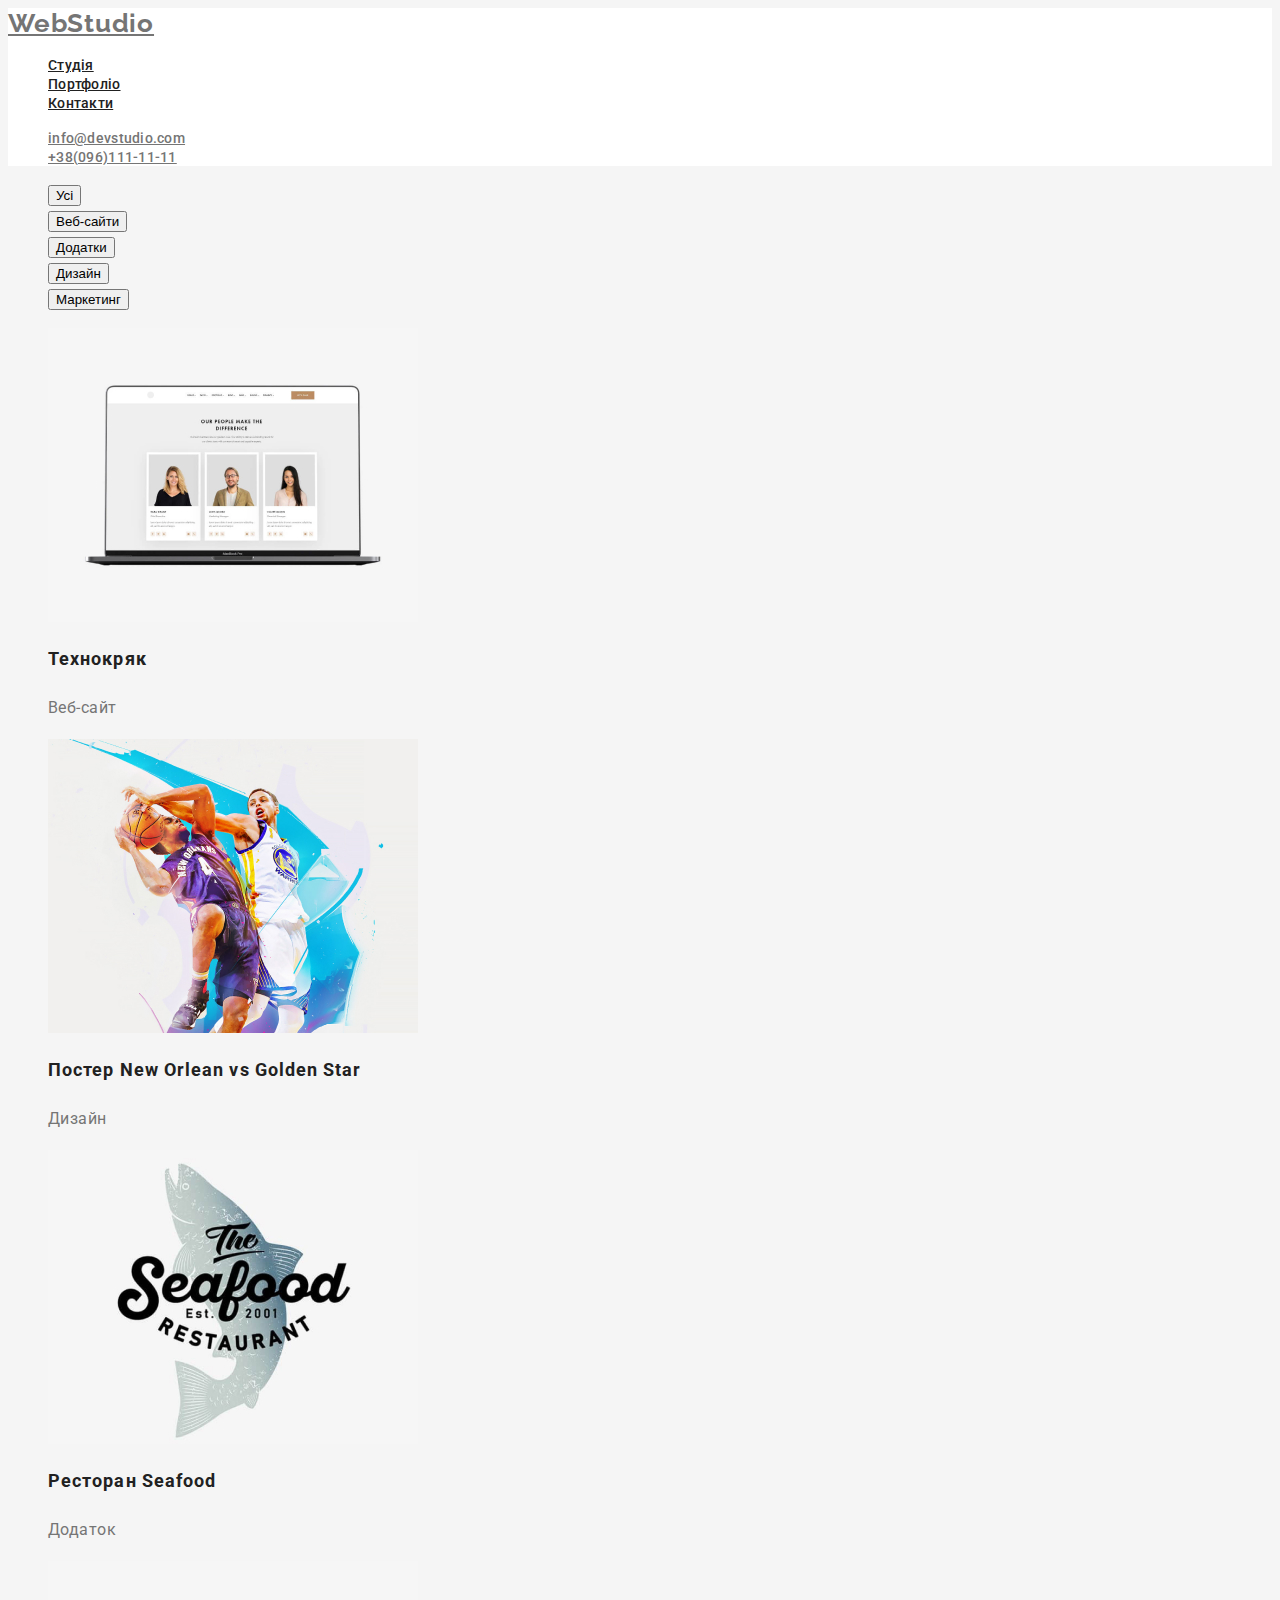
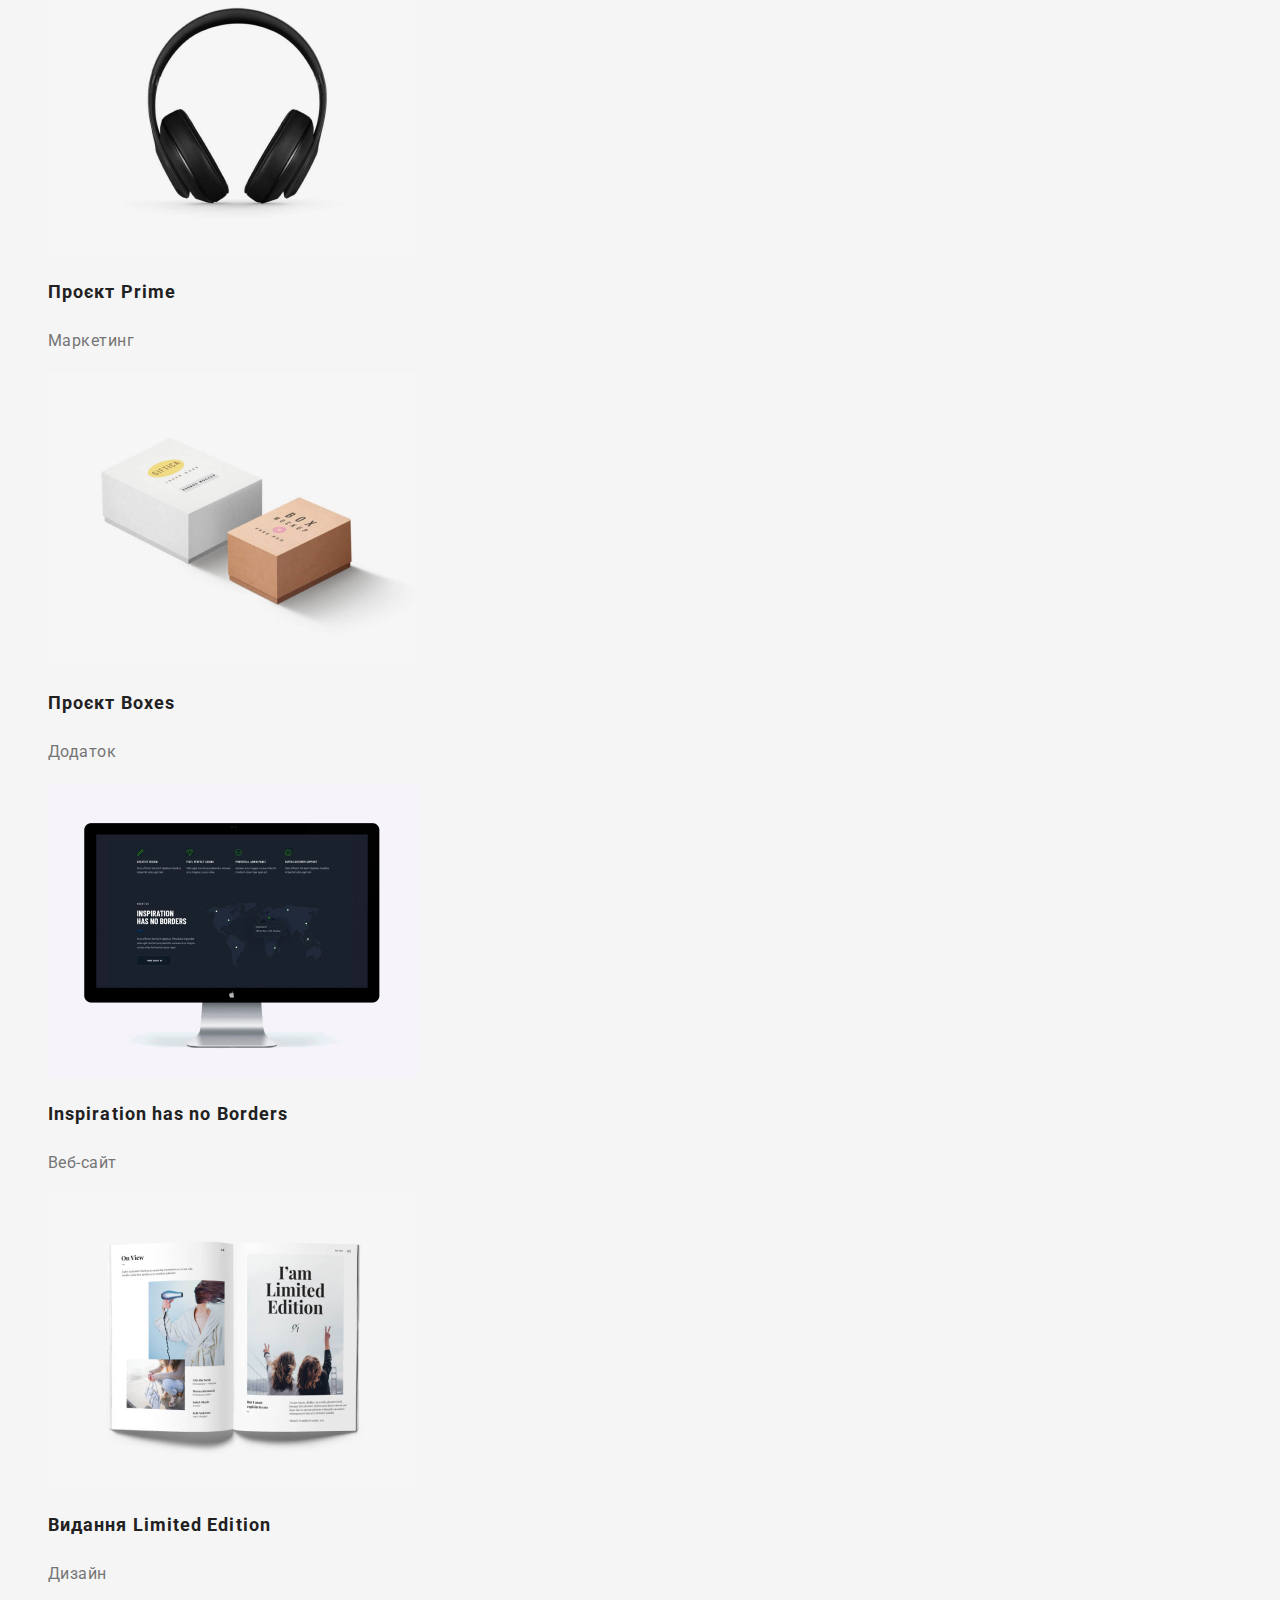
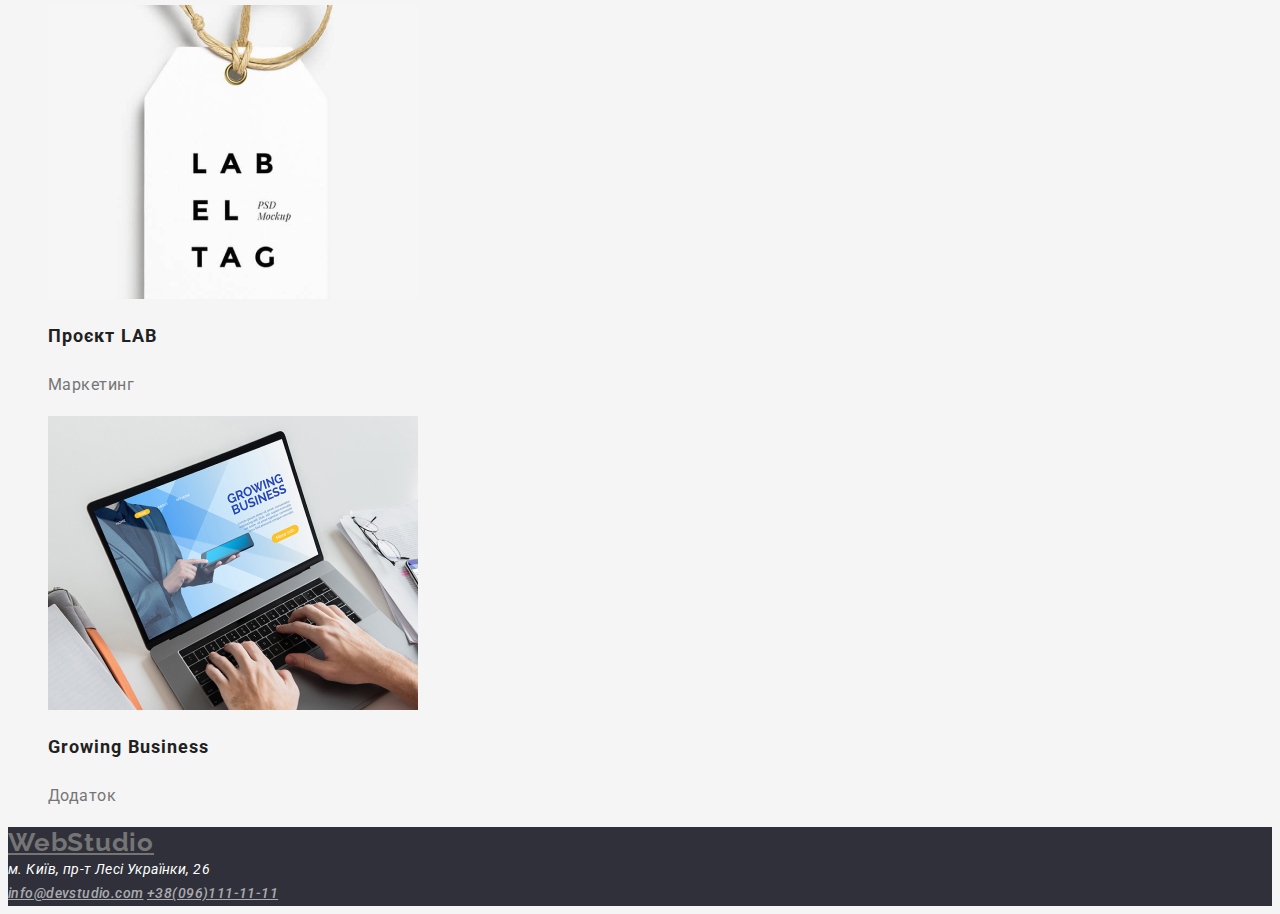
==== portfolio.html @ 25bf5684 "Розмітка сторінки Портфоліо, Оформлення" ====
<!DOCTYPE html>
<html lang="uk">
<head> 
    <meta charset="UTF-8">
    <meta http-equiv="X-UA-Compatible" content="IE=edge">
    <meta name="viewport" content="width=device-width, initial-scale=1.0">
    <title>goit-markup-hw-01</title>
    <link href="https://fonts.googleapis.com/css2?family=Raleway:wght@700&display=swap" rel="stylesheet">
    <link href="https://fonts.googleapis.com/css2?family=Roboto:wght@400;500;700;900&display=swap" rel="stylesheet">
    <link rel="stylesheet" href="./css/styles.css">
</head>  
<body>
    <header class="page-header">
        <a class="logo" href="/">WebStudio</a>
        <nav>
         <ul class="site-nav list">
            <li><a href="./index.html" class="link">Студія</a> </li>
            <li><a href="./portfolio.html" class="link">Портфоліо</a> </li>
            <li><a href="" class="link">Контакти</a> </li>
        </ul>
        </nav>
        <ul class="address list">
            <li><a href="mailto:info@devstudio.com" class="link">info@devstudio.com</a></li>
            <li><a href="tel:+380961111111" class="link">+38(096)111-11-11</a></li>
        </ul>
    </header>
    <main>
<section>
    <ul class="filter">
        <li><button type="button" class="link">Усі</button></li>
        <li><button type="button">Веб-сайти</button></li>
        <li><button type="button">Додатки</button></li>
        <li><button type="button">Дизайн</button></li>
        <li><button type="button">Маркетинг</button></li>
    </ul>
    <ul class="pages">
        <li>
            <img src="./images/portfolio1.jpg" alt="сторінка веб-сайта. Технокряк" width="370"
            />
            <h2 class="pages-name">Технокряк</h2>
            <p class="pages-info">Веб-сайт</p>
        </li>
        <li>                    
            <img src="./images/portfolio2.jpg" alt="два гравці баскетболісти" width="370"
            />
            <h2 class="pages-name">Постер New Orlean vs Golden Star</h2>
            <p class="pages-info">Дизайн</p>                        
        </li>
        <li>                        
            <img
            src="./images/portfolio-1.jpg" alt="логотип ресторану seafood" width="370"
            />
            <h2 class="pages-name">Ресторан Seafood</h2>
            <p class="pages-info">Додаток</p>                        
        </li>
        <li>                        
            <img
            src="./images/portfolio-2.jpg" alt="навушники повнорозмірні бездротові" width="370"
            />
            <h2 class="pages-name">Проєкт Prime</h2>
            <p class="pages-info">Маркетинг</p>                        
        </li>
        <li>                        
            <img
            src="./images/portfolio5.jpg" alt="коробки" width="370"
            />
            <h2 class="pages-name">Проєкт Boxes</h2>
            <p class="pages-info">Додаток</p>                        
        </li>
        <li>                        
            <img
            src="./images/111.jpg" alt="сторінка веб-сайта. Inspiration has no Borders" width="370"
            />
            <h2 class="pages-name">Inspiration has no Borders</h2>
            <p class="pages-info">Веб-сайт</p>                        
        </li>
        <li>                        
            <img
            src="./images/portfolio7.jpg" alt="відкритий журнал, сторінки 22 і 23" width="370"
            />
            <h2 class="pages-name">Видання Limited Edition</h2>
            <p class="pages-info">Дизайн</p>                        
        </li>
        <li>                        
            <img
            src="./images/portfolio8.jpg" alt="ярлик з рекламою проекту LAB" width="370"
            />
            <h2 class="pages-name">Проєкт LAB</h2>
            <p class="pages-info">Маркетинг</p>                        
        </li>
        <li>                        
            <img
            src="./images/2910404.jpg" alt="відкритий ноутбук" width="370"
            />
            <h2 class="pages-name">Growing Business</h2>
            <p class="pages-info">Додаток</p>                        
        </li>
    </ul>
</section>
    </main>
    <footer>
        <a class="logo" href="/">WebStudio</a>
        <address>
            м. Київ, пр-т Лесі Українки, 26
          </address>
          
          <address class="address-email-tel">
            <a href="mailto:info@devstudio.com" class="link">info@devstudio.com</a>
            <a href="tel:+380961111111" class="link">+38(096)111-11-11</a>
          </address>
    </footer>
</body>
</html>
---- css/styles.css ----
/* колір фону #F5F5F5!*/
/* header top line bg #FFFFFF! */
/* section bg ефективні рішення #2F303A */
/* section bg наша команда #F5F4FA */
/* футер bg #2F303A */
/* колір основного тексту #757575! */
/*другорядний колір тексту #212121*/
/* акцент #2196F3 */
/* address: телефон і e-mail rgba(255, 255, 255, 0.6) */

:root {
    --primary-background-color: #F5F5F5;
    --primary-white-color: #FFFFFF;
    --primary-text-color: #757575;
    --title-text-color: #212121;
    --accent-color: #2196F3;
   
}

body {
    background: var(--primary-background-color);
    color: var(--primary-text-color);
    font-family: Roboto, sans-serif;
}

ul {
    list-style: none;
}
/* HEADER */

.page-header {
    background-color: var(--primary-white-color)
}

.logo {
   color: var(--accent-color),
   var(--primary-white-color);
   font-family: Raleway, sans-serif; 
   font-weight: 700;
   font-size: 26px;
   line-height: 1.19;
   letter-spacing: 0.03em;
}

/* Site-nav */
.site-nav a {
    color: var(--title-text-color);
    font-weight: 500;
    font-size: 14px;
    line-height: 1.14em;
    letter-spacing: 0.02em;
}

.site-nav .link:hover,
.site-nav .link:focus {
    color: var(--accent-color);
}
/* address header*/
.address a {
    color: var(--primary-text-color);
    font-weight: 500;
    font-size: 14px;
    line-height: 1.14;
    letter-spacing: 0.02em;
}
.address .link:hover,
.address .link:focus {
    color: var(--accent-color);
}

 /*HERO */

.hero {
    background-color: #2F303A;
    color: var(--primary-white-color);
   }

.hero-title {
    font-weight: 900;
    font-size: 44px;
    line-height: 1.36;
    letter-spacing: 0.06em;
}

/* BUTTON */

.button {
    background-color: var(--accent-color);
    color: var(--primary-white-color);
    font-family: inherit;
    font-weight: 700;
    font-size: 16px;
    line-height: 1.88;
    letter-spacing: 0.06em;
}

.section-title {
   color: var(--title-text-color);
   font-family: Roboto;
   font-weight: 700;
   font-size: 14px;
   line-height: 1.14;
   letter-spacing: 0.03em;
}

.section-paragraph {
font-weight: 400;
font-size: 14px;
line-height: 1.71;
letter-spacing: 0.03em;
}

.section-job {
    color: var(--title-text-color);
    background-color: #F5F4FA;
    font-weight: 700;
    font-size: 36px;
    line-height: 1.17;
    letter-spacing: 0.03em
}

.section-team {
background-color: #F5F4FA;
color: var(--title-text-color);
font-weight: 700;
font-size: 36px;
line-height: 1.17;
letter-spacing: 0.03em;
}

.section-name {
color: var(--title-text-color);
font-weight: 500;
font-size: 16px;
line-height: 1.19;
letter-spacing: 0.03em;
}

.section-profession {
    font-weight: 400;
    font-size: 16px;
    line-height: 1.19;
    letter-spacing: 0.03em;
}

/* footer*/

footer {
    background-color: #2F303A;
}

address {
    color: var(--primary-white-color);
    font-weight: 400;
    font-size: 14px;
    line-height: 1.71;
    letter-spacing: 0.03em;
}

.address-email-tel a {
    color: rgba(255, 255, 255, 0.6);
    font-weight: 500;
    font-size: 14px;
    line-height: 1.71;
    letter-spacing: 0.03em;
}
.address-email-tel .link:hover,
.address-email-tel .link:focus {
    color: var(--accent-color);
}

.filter {
    color: var(--title-text-color);
font-weight: 500;
font-size: 16px;
line-height: 1.63;
letter-spacing: 0.03em
}

.filter .link:hover,
.filter .link:focus {
    background-color: var(--accent-color);
    color: var(--primary-white-color)
}

.pages-name {
color: var(--title-text-color);
font-weight: 700;
font-size: 18px;
line-height: 2;
letter-spacing: 0.06em
}

.pages-info {
font-weight: 400;
font-size: 16px;
line-height: 1.88;
letter-spacing: 0.03em;
}
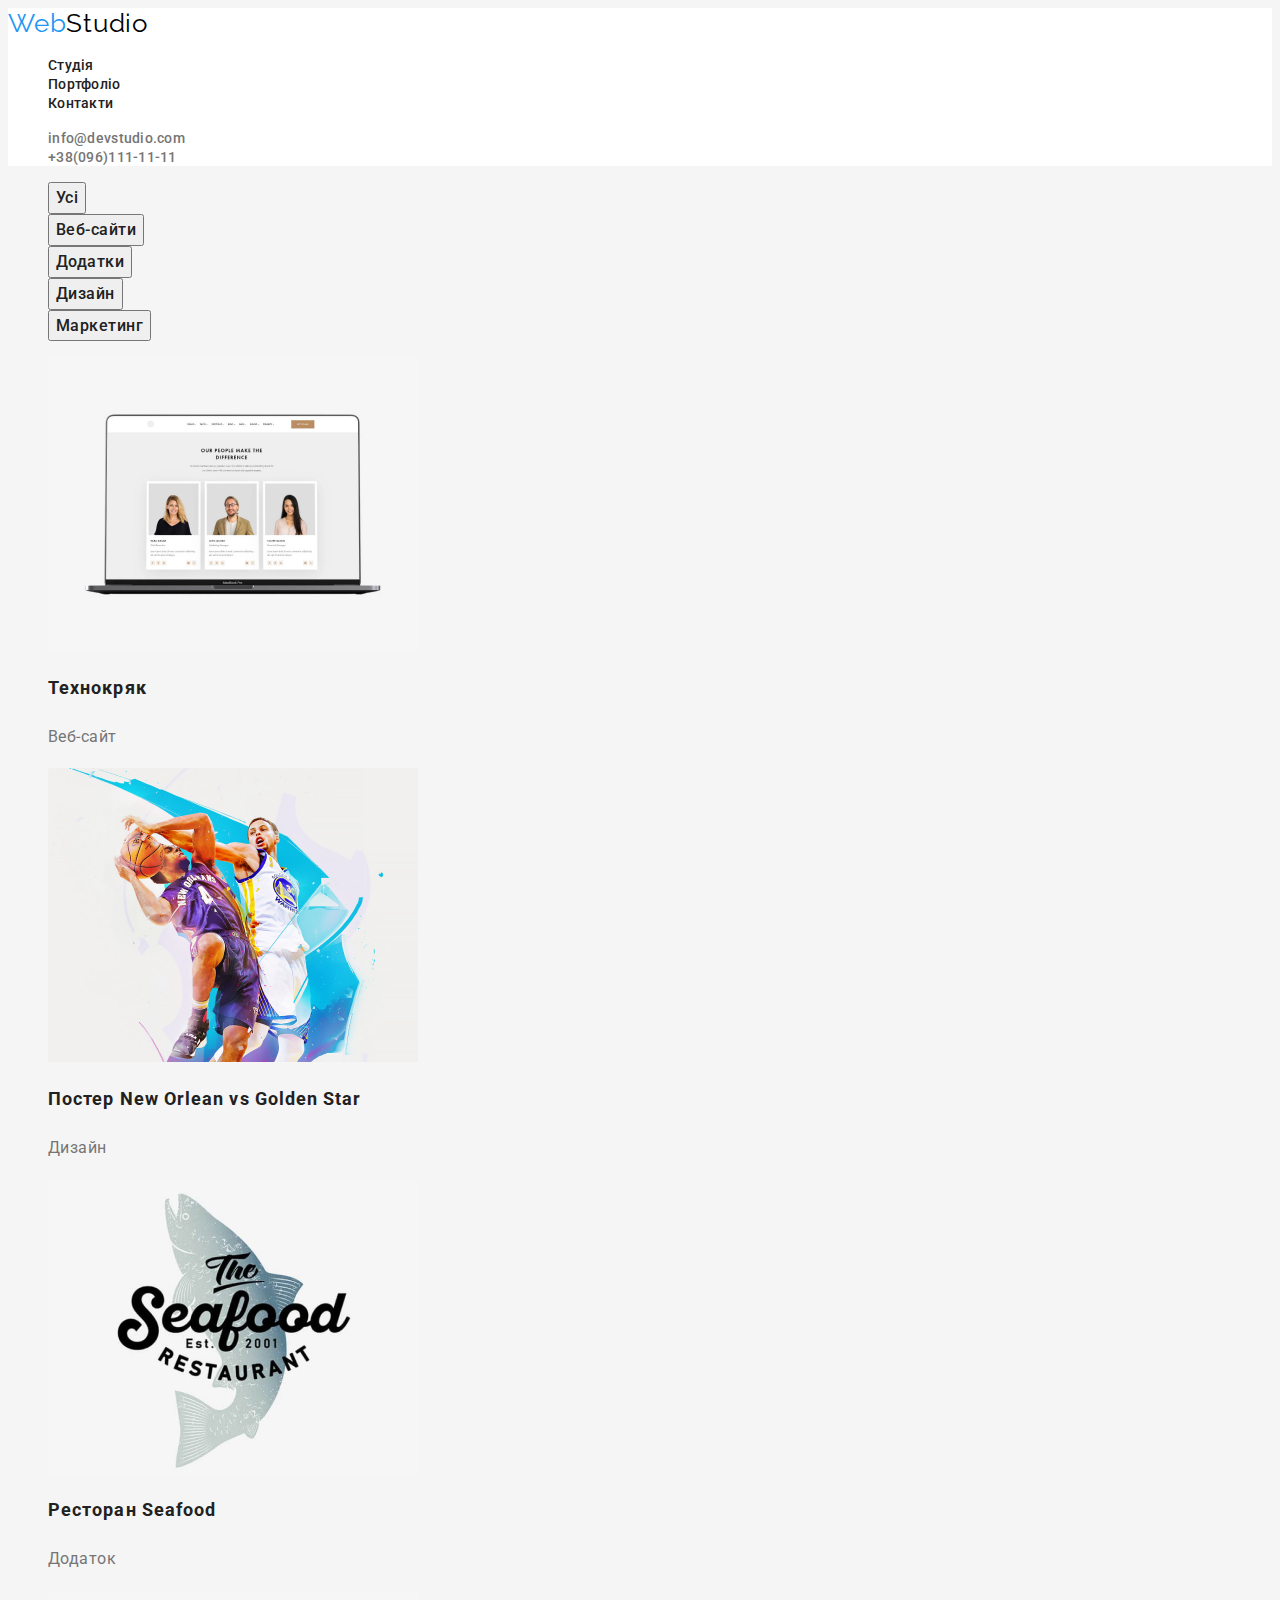
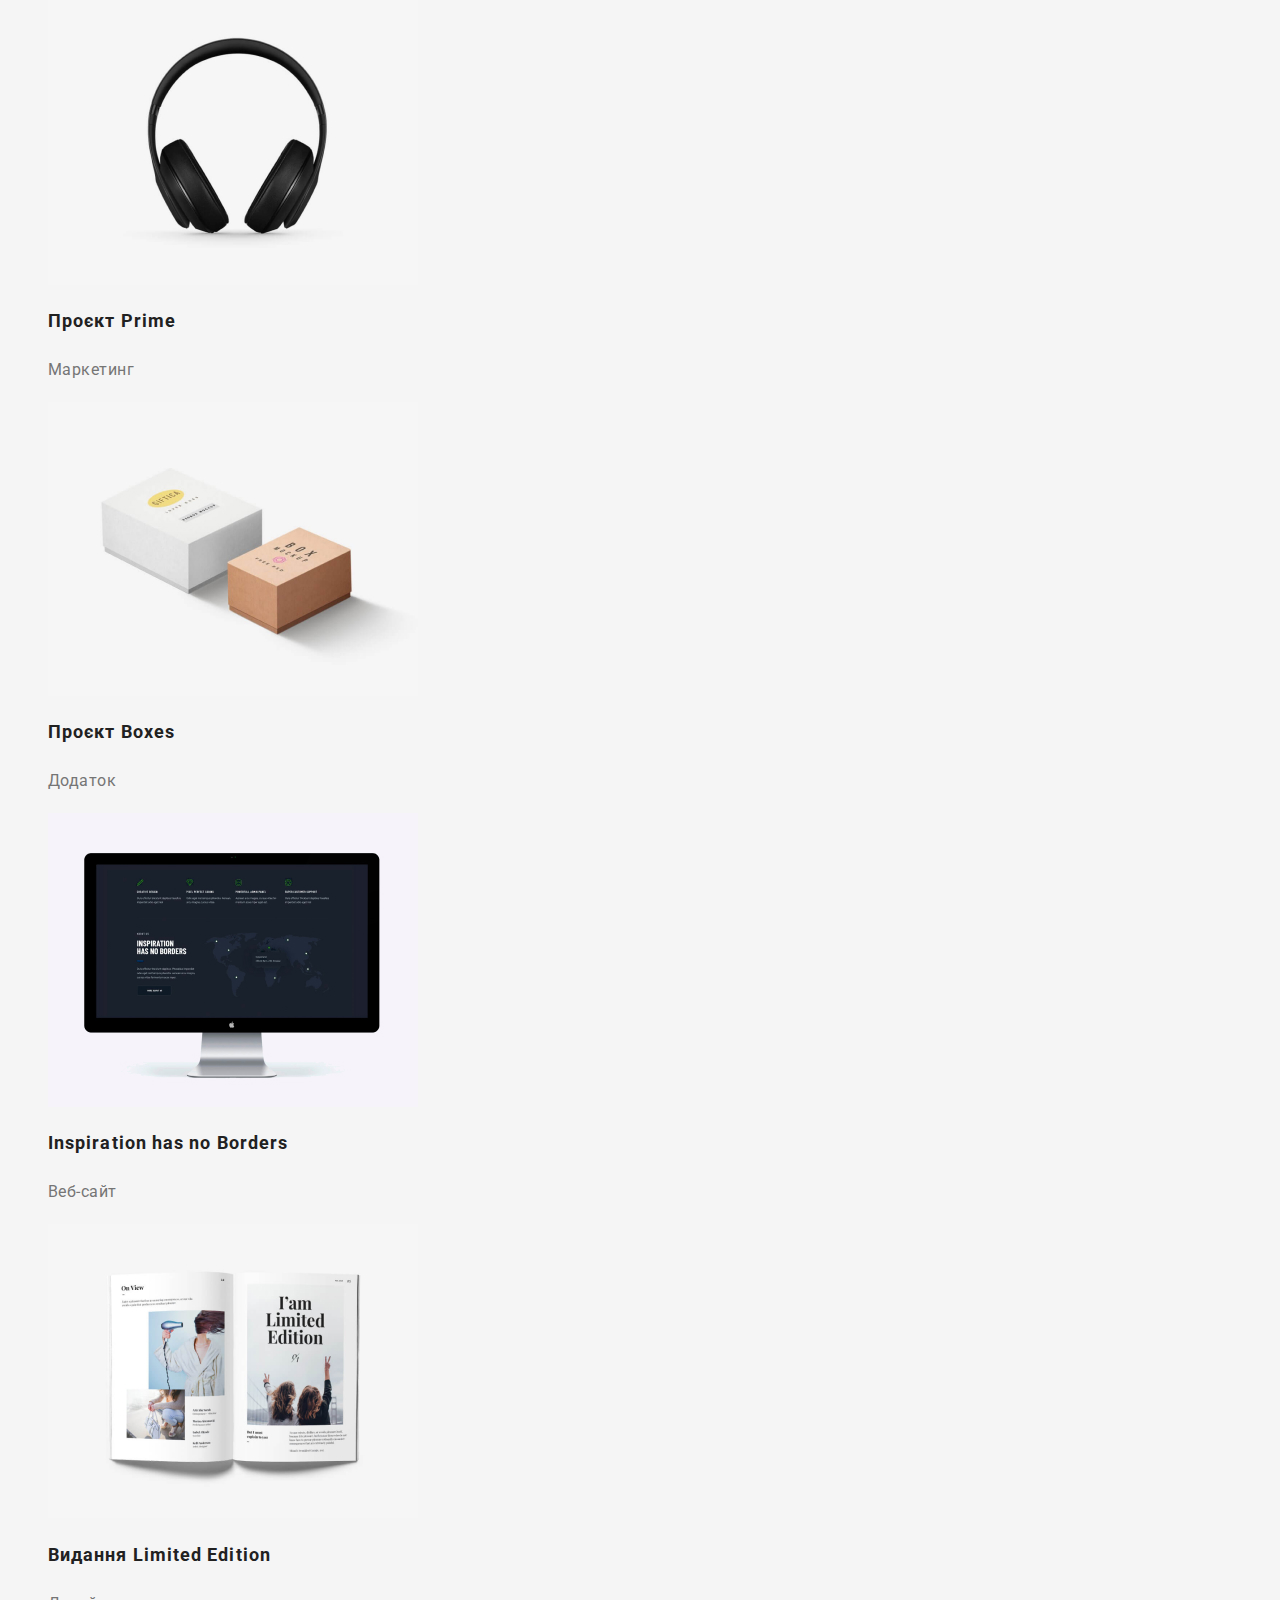
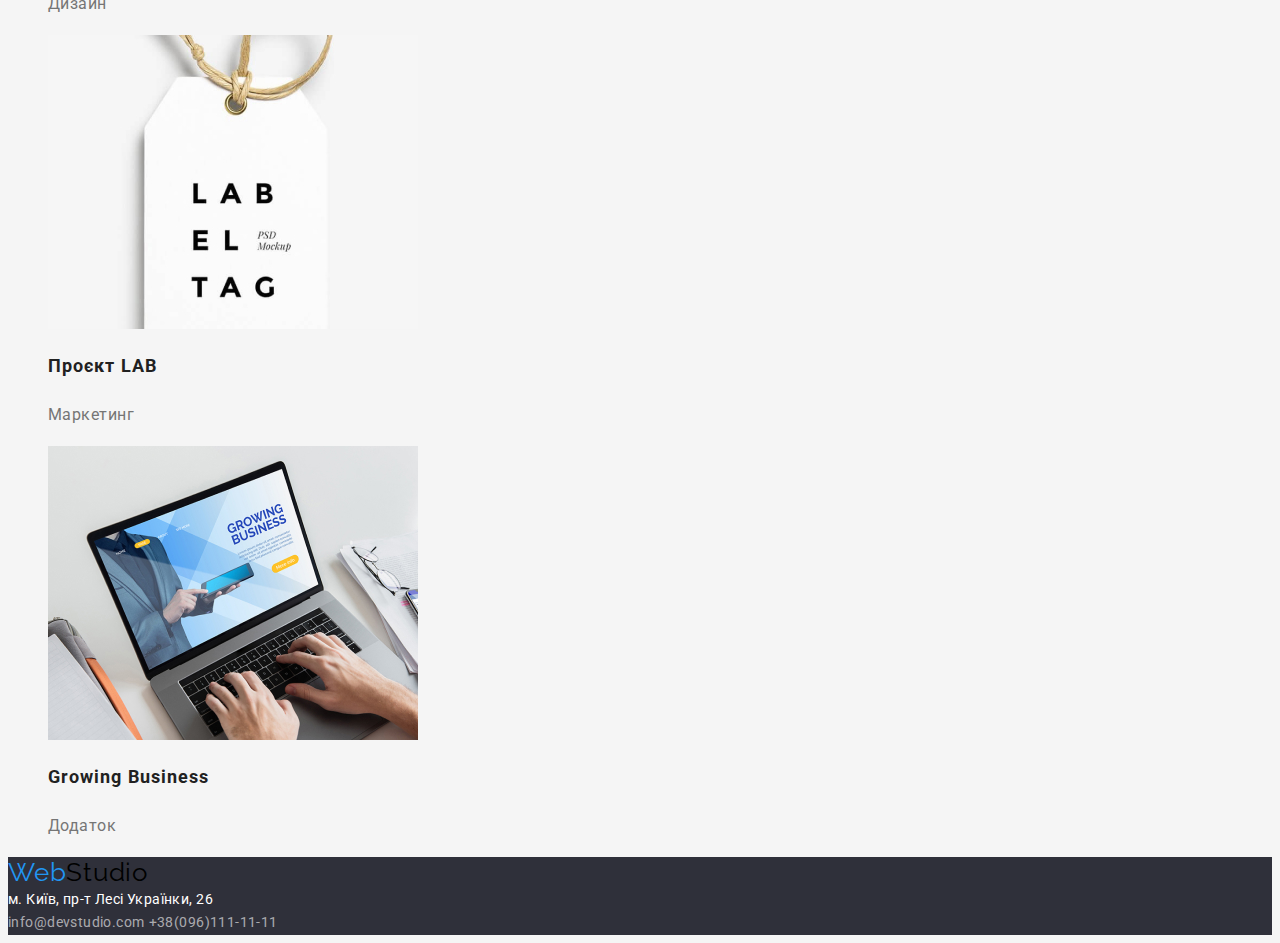
==== commit 138a8b7c: "виправлення помилок" ====
--- a/portfolio.html
+++ b/portfolio.html
@@ -11,7 +11,10 @@
 </head>  
 <body>
     <header class="page-header">
-        <a class="logo" href="/">WebStudio</a>
+        <a class="logo" href="/"> 
+            <span class="accent">Web</span>Studio
+        </a>
+
         <nav>
          <ul class="site-nav list">
             <li><a href="./index.html" class="link">Студія</a> </li>
@@ -99,11 +102,12 @@
 </section>
     </main>
     <footer>
-        <a class="logo" href="/">WebStudio</a>
-        <address>
+        <a class="logo" href="/"> 
+            <span class="accent">Web</span>Studio
+        </a>
+        <address class="footer-address">
             м. Київ, пр-т Лесі Українки, 26
-          </address>
-          
+        </address>
           <address class="address-email-tel">
             <a href="mailto:info@devstudio.com" class="link">info@devstudio.com</a>
             <a href="tel:+380961111111" class="link">+38(096)111-11-11</a>
--- a/css/styles.css
+++ b/css/styles.css
@@ -14,7 +14,7 @@
     --primary-text-color: #757575;
     --title-text-color: #212121;
     --accent-color: #2196F3;
-   
+    --primary-logo-color: #000000 
 }
 
 body {
@@ -26,24 +26,29 @@
 ul {
     list-style: none;
 }
+
 /* HEADER */
-
 .page-header {
     background-color: var(--primary-white-color)
 }
 
 .logo {
-   color: var(--accent-color),
-   var(--primary-white-color);
+   text-decoration: none;
+   color: var(--primary-logo-color);
    font-family: Raleway, sans-serif; 
-   font-weight: 700;
+   /*font-weight: 700;*/
    font-size: 26px;
    line-height: 1.19;
    letter-spacing: 0.03em;
 }
 
+.accent {
+    color: var(--accent-color);
+}
+
 /* Site-nav */
 .site-nav a {
+    text-decoration: none;
     color: var(--title-text-color);
     font-weight: 500;
     font-size: 14px;
@@ -55,8 +60,10 @@
 .site-nav .link:focus {
     color: var(--accent-color);
 }
+
 /* address header*/
 .address a {
+    text-decoration: none;
     color: var(--primary-text-color);
     font-weight: 500;
     font-size: 14px;
@@ -69,13 +76,13 @@
 }
 
  /*HERO */
-
 .hero {
     background-color: #2F303A;
     color: var(--primary-white-color);
    }
 
 .hero-title {
+    text-transform: uppercase;
     font-weight: 900;
     font-size: 44px;
     line-height: 1.36;
@@ -83,7 +90,6 @@
 }
 
 /* BUTTON */
-
 .button {
     background-color: var(--accent-color);
     color: var(--primary-white-color);
@@ -104,7 +110,7 @@
 }
 
 .section-paragraph {
-font-weight: 400;
+/*font-weight: 400;*/
 font-size: 14px;
 line-height: 1.71;
 letter-spacing: 0.03em;
@@ -112,11 +118,11 @@
 
 .section-job {
     color: var(--title-text-color);
-    background-color: #F5F4FA;
+    background-color: var(--primary-background-color);
     font-weight: 700;
     font-size: 36px;
     line-height: 1.17;
-    letter-spacing: 0.03em
+    letter-spacing: 0.03em;
 }
 
 .section-team {
@@ -144,43 +150,53 @@
 }
 
 /* footer*/
-
 footer {
     background-color: #2F303A;
 }
 
-address {
-    color: var(--primary-white-color);
-    font-weight: 400;
-    font-size: 14px;
-    line-height: 1.71;
-    letter-spacing: 0.03em;
+.footer-address {
+    text-decoration: none;
+    color: var(--primary-white-color);
+    font-family: 'Roboto';
+font-style: normal;
+font-weight: 400;
+font-size: 14px;
+line-height: 1.71;
+letter-spacing: 0.03em;
 }
 
 .address-email-tel a {
     color: rgba(255, 255, 255, 0.6);
-    font-weight: 500;
-    font-size: 14px;
-    line-height: 1.71;
-    letter-spacing: 0.03em;
-}
+    text-decoration: none;
+    font-family: 'Roboto';
+font-style: normal;
+font-weight: 400;
+font-size: 14px;
+line-height: 1.71;
+letter-spacing: 0.03em;
+}
+
+
+
 .address-email-tel .link:hover,
 .address-email-tel .link:focus {
     color: var(--accent-color);
 }
 
-.filter {
-    color: var(--title-text-color);
+button {
+color: var(--title-text-color);
+font-family: 'Roboto';
+font-style: normal;
 font-weight: 500;
 font-size: 16px;
-line-height: 1.63;
-letter-spacing: 0.03em
+line-height: 1.62;
+letter-spacing: 0.03em;
 }
 
 .filter .link:hover,
 .filter .link:focus {
     background-color: var(--accent-color);
-    color: var(--primary-white-color)
+    color: var(--primary-white-color);
 }
 
 .pages-name {
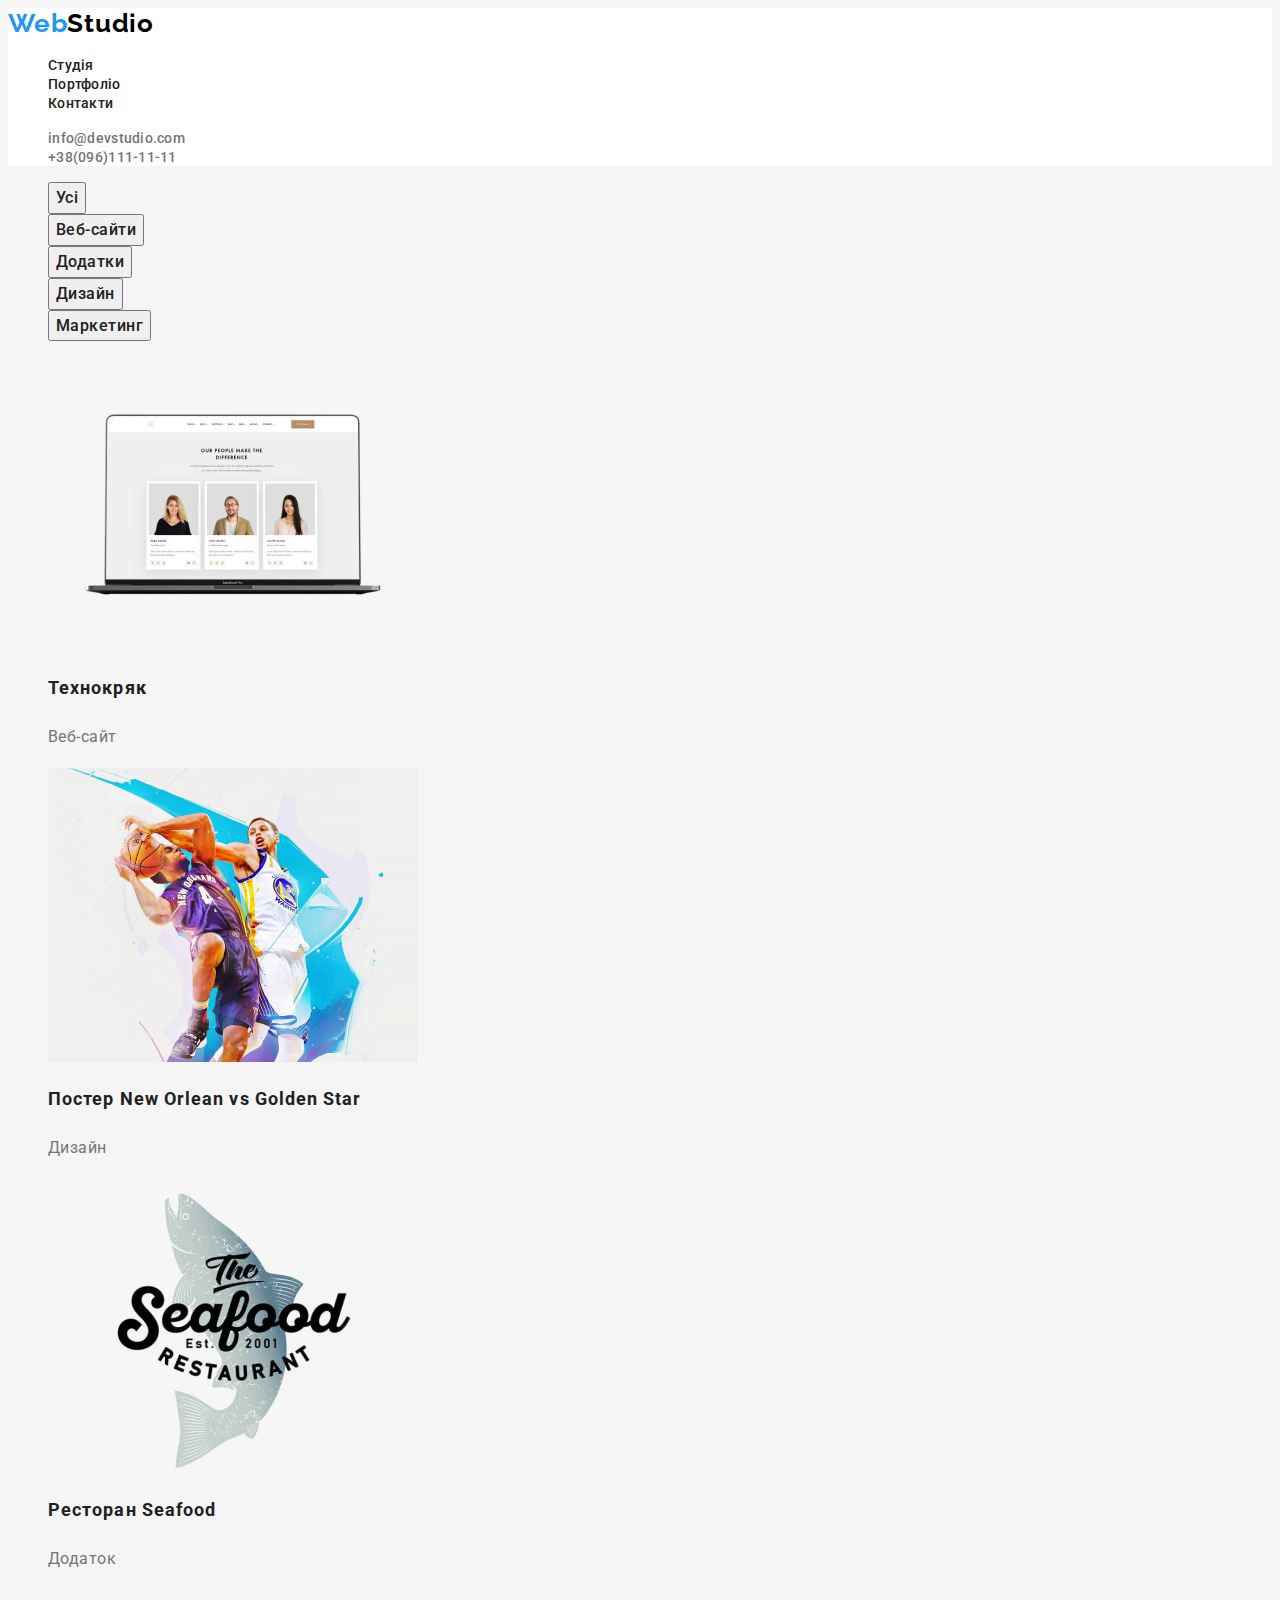
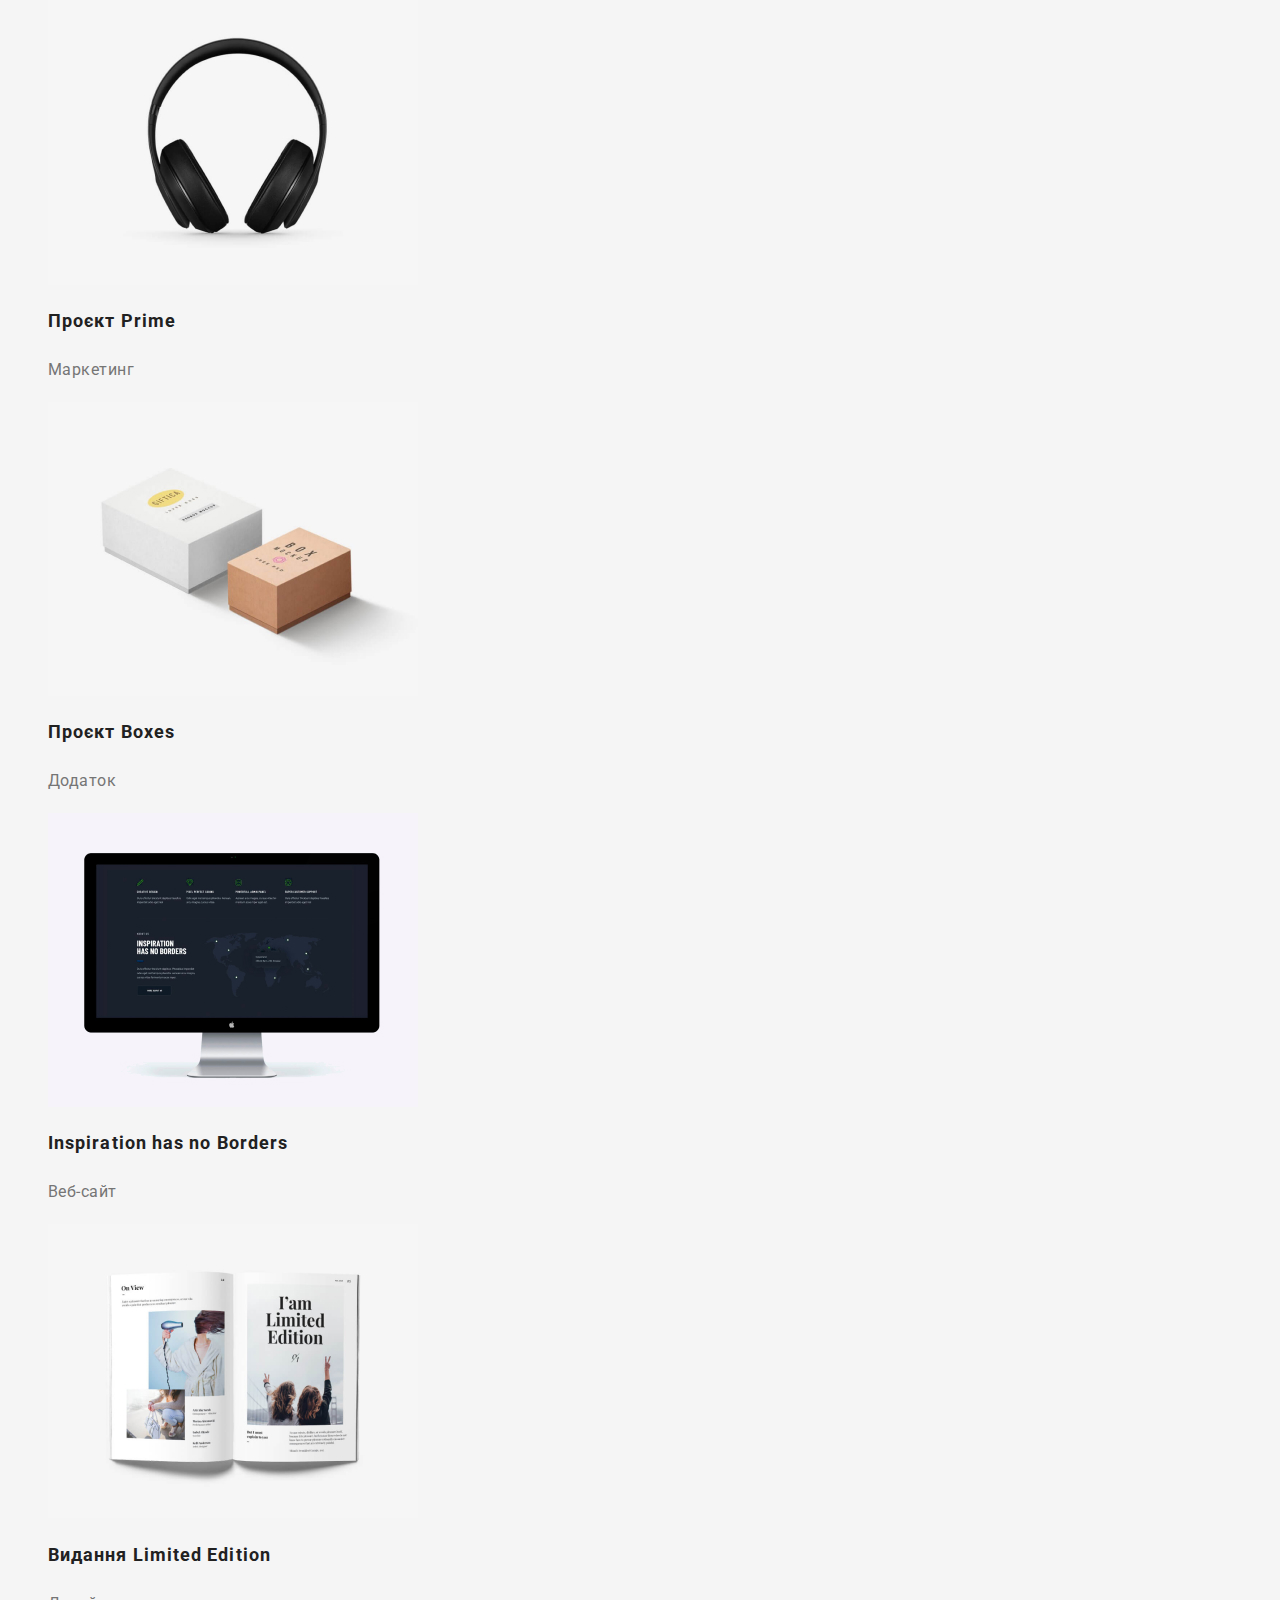
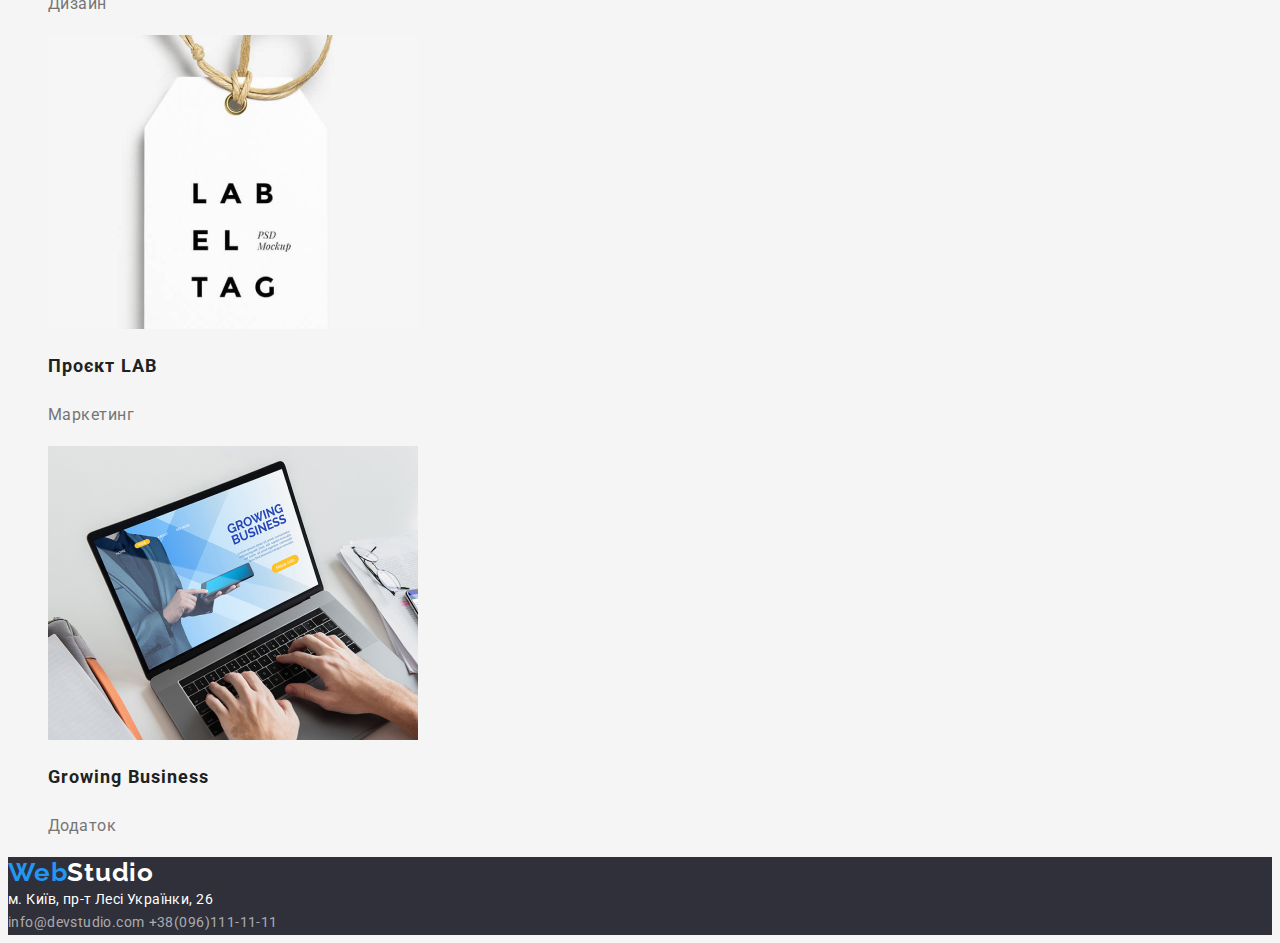
==== commit af80f132: "виправлено color:logo-footer" ====
--- a/portfolio.html
+++ b/portfolio.html
@@ -102,10 +102,10 @@
 </section>
     </main>
     <footer>
-        <a class="logo" href="/"> 
+        <a class="logo-footer" href="/"> 
             <span class="accent">Web</span>Studio
         </a>
-        <address class="footer-address">
+        <address class="address-footer">
             м. Київ, пр-т Лесі Українки, 26
         </address>
           <address class="address-email-tel">
--- a/css/styles.css
+++ b/css/styles.css
@@ -14,7 +14,7 @@
     --primary-text-color: #757575;
     --title-text-color: #212121;
     --accent-color: #2196F3;
-    --primary-logo-color: #000000 
+    --primary-logo-color: #000000; 
 }
 
 body {
@@ -29,14 +29,14 @@
 
 /* HEADER */
 .page-header {
-    background-color: var(--primary-white-color)
+    background-color: var(--primary-white-color);
 }
 
 .logo {
    text-decoration: none;
    color: var(--primary-logo-color);
    font-family: Raleway, sans-serif; 
-   /*font-weight: 700;*/
+   font-weight: 700;
    font-size: 26px;
    line-height: 1.19;
    letter-spacing: 0.03em;
@@ -110,7 +110,7 @@
 }
 
 .section-paragraph {
-/*font-weight: 400;*/
+font-weight: 400;
 font-size: 14px;
 line-height: 1.71;
 letter-spacing: 0.03em;
@@ -143,10 +143,10 @@
 }
 
 .section-profession {
-    font-weight: 400;
-    font-size: 16px;
-    line-height: 1.19;
-    letter-spacing: 0.03em;
+font-weight: 400;
+font-size: 16px;
+line-height: 1.19;
+letter-spacing: 0.03em;
 }
 
 /* footer*/
@@ -154,10 +154,21 @@
     background-color: #2F303A;
 }
 
-.footer-address {
-    text-decoration: none;
-    color: var(--primary-white-color);
-    font-family: 'Roboto';
+.logo-footer {
+text-decoration: none;
+color: var(--primary-white-color);
+font-family: 'Raleway';
+font-style: normal;
+font-weight: 700;
+font-size: 26px;
+line-height: 1.19;
+letter-spacing: 0.03em;
+}
+
+.address-footer {
+text-decoration: none;
+color: var(--primary-white-color);
+font-family: 'Roboto';
 font-style: normal;
 font-weight: 400;
 font-size: 14px;
@@ -166,9 +177,9 @@
 }
 
 .address-email-tel a {
-    color: rgba(255, 255, 255, 0.6);
-    text-decoration: none;
-    font-family: 'Roboto';
+color: rgba(255, 255, 255, 0.6);
+text-decoration: none;
+font-family: 'Roboto';
 font-style: normal;
 font-weight: 400;
 font-size: 14px;
@@ -204,7 +215,7 @@
 font-weight: 700;
 font-size: 18px;
 line-height: 2;
-letter-spacing: 0.06em
+letter-spacing: 0.06em;
 }
 
 .pages-info {
